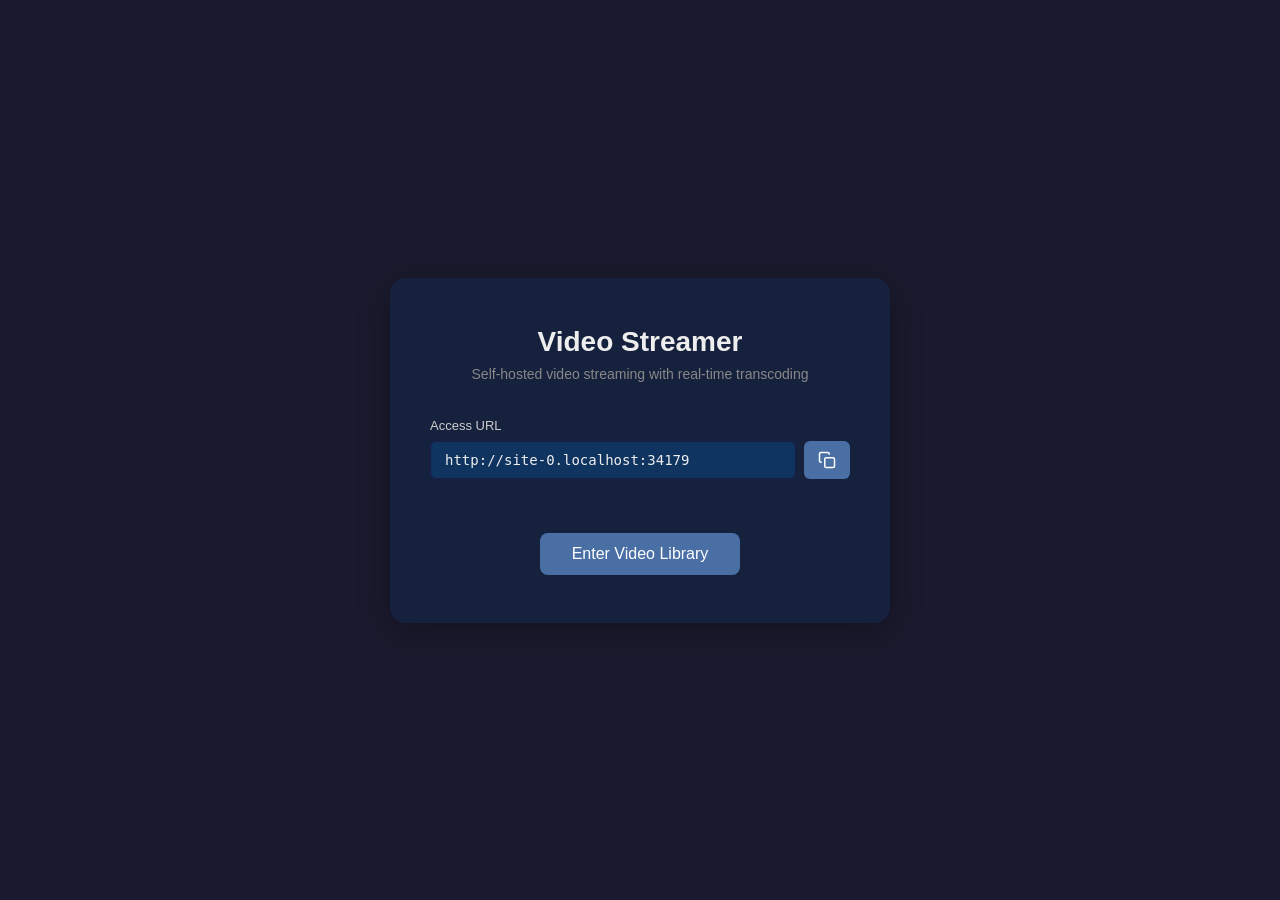
==== static/home.html @ 212e3b72 "feat: add landing page, sorting, and pagination - Add home page (/) with access URL display and copy" ====
<!DOCTYPE html>
<html lang="zh-CN">
<head>
    <meta charset="UTF-8">
    <meta name="viewport" content="width=device-width, initial-scale=1.0">
    <title>Video Streamer</title>
    <link rel="stylesheet" href="/static/style.css">
</head>
<body>
    <div class="home-container">
        <div class="home-card">
            <h1>Video Streamer</h1>
            <p class="subtitle">Self-hosted video streaming with real-time transcoding</p>

            <div class="url-section">
                <label>Access URL</label>
                <div class="url-row">
                    <input type="text" id="access-url" readonly>
                    <button id="copy-btn" onclick="copyUrl()" title="Copy">
                        <svg width="18" height="18" viewBox="0 0 24 24" fill="none" stroke="currentColor" stroke-width="2"><rect x="9" y="9" width="13" height="13" rx="2" ry="2"/><path d="M5 15H4a2 2 0 01-2-2V4a2 2 0 012-2h9a2 2 0 012 2v1"/></svg>
                    </button>
                </div>
                <span id="copy-msg" class="copy-msg"></span>
            </div>

            <a href="/library" class="enter-btn">Enter Video Library</a>
        </div>
    </div>

    <script>
        const url = window.location.origin;
        document.getElementById("access-url").value = url;

        async function copyUrl() {
            try {
                await navigator.clipboard.writeText(url);
                const msg = document.getElementById("copy-msg");
                msg.textContent = "Copied!";
                setTimeout(() => msg.textContent = "", 2000);
            } catch {
                const input = document.getElementById("access-url");
                input.select();
                document.execCommand("copy");
                const msg = document.getElementById("copy-msg");
                msg.textContent = "Copied!";
                setTimeout(() => msg.textContent = "", 2000);
            }
        }
    </script>
</body>
</html>
---- static/style.css ----
* {
    margin: 0;
    padding: 0;
    box-sizing: border-box;
}

body {
    font-family: -apple-system, BlinkMacSystemFont, "Segoe UI", Roboto, sans-serif;
    background: #1a1a2e;
    color: #eee;
    min-height: 100vh;
}

header {
    background: #16213e;
    padding: 16px 24px;
    display: flex;
    align-items: center;
    justify-content: space-between;
    box-shadow: 0 2px 8px rgba(0,0,0,0.3);
}

header h1 {
    font-size: 20px;
    font-weight: 600;
}

.header-right {
    display: flex;
    align-items: center;
    gap: 16px;
}

#status {
    font-size: 13px;
    color: #888;
}

#settings-btn {
    background: none;
    border: none;
    color: #aaa;
    cursor: pointer;
    padding: 6px;
    border-radius: 6px;
    display: flex;
    align-items: center;
    transition: color 0.2s, background 0.2s;
}

#settings-btn:hover {
    color: #fff;
    background: rgba(255,255,255,0.1);
}

main {
    max-width: 1400px;
    margin: 0 auto;
    padding: 24px;
}

.hidden {
    display: none !important;
}

.active {
    display: block;
}

/* Settings Panel */
#settings-overlay {
    position: fixed;
    inset: 0;
    background: rgba(0,0,0,0.5);
    z-index: 99;
}

#settings-panel {
    position: fixed;
    top: 0;
    right: 0;
    width: 400px;
    max-width: 90vw;
    height: 100vh;
    background: #16213e;
    z-index: 100;
    box-shadow: -4px 0 24px rgba(0,0,0,0.5);
    display: flex;
    flex-direction: column;
}

.settings-header {
    display: flex;
    align-items: center;
    justify-content: space-between;
    padding: 20px 24px;
    border-bottom: 1px solid #1a1a4e;
}

.settings-header h2 {
    font-size: 18px;
    font-weight: 600;
}

.close-btn {
    background: none;
    border: none;
    color: #aaa;
    font-size: 24px;
    cursor: pointer;
    padding: 0 4px;
    line-height: 1;
}

.close-btn:hover {
    color: #fff;
}

.settings-body {
    padding: 24px;
    display: flex;
    flex-direction: column;
    gap: 20px;
    overflow-y: auto;
}

.form-group {
    display: flex;
    flex-direction: column;
    gap: 6px;
}

.form-group label {
    font-size: 13px;
    font-weight: 500;
    color: #ccc;
}

.form-group input {
    background: #0f3460;
    border: 1px solid #1a1a4e;
    color: #eee;
    padding: 10px 12px;
    border-radius: 6px;
    font-size: 14px;
    font-family: monospace;
    outline: none;
    transition: border-color 0.2s;
}

.form-group input:focus {
    border-color: #4a6fa5;
}

.form-group .hint {
    font-size: 12px;
    color: #666;
}

.primary-btn {
    background: #4a6fa5;
    border: none;
    color: #fff;
    padding: 10px 20px;
    border-radius: 6px;
    font-size: 14px;
    font-weight: 500;
    cursor: pointer;
    transition: background 0.2s;
    align-self: flex-start;
}

.primary-btn:hover {
    background: #5a8fc5;
}

.primary-btn:disabled {
    opacity: 0.5;
    cursor: not-allowed;
}

#settings-msg {
    padding: 10px 14px;
    border-radius: 6px;
    font-size: 13px;
}

#settings-msg.success {
    background: #0f3460;
    color: #6fcf97;
}

#settings-msg.error {
    background: #3d1f1f;
    color: #e57373;
}

/* Video Grid */
#video-grid {
    display: grid;
    grid-template-columns: repeat(auto-fill, minmax(280px, 1fr));
    gap: 20px;
}

.video-card {
    background: #16213e;
    border-radius: 10px;
    overflow: hidden;
    cursor: pointer;
    transition: transform 0.2s, box-shadow 0.2s;
}

.video-card:hover {
    transform: translateY(-4px);
    box-shadow: 0 8px 24px rgba(0,0,0,0.4);
}

.video-card .thumb {
    width: 100%;
    aspect-ratio: 16/9;
    background: #0f3460;
    display: flex;
    align-items: center;
    justify-content: center;
    font-size: 48px;
    color: #555;
    position: relative;
    overflow: hidden;
}

.video-card .thumb img {
    width: 100%;
    height: 100%;
    object-fit: cover;
}

.video-card .info {
    padding: 12px 16px;
}

.video-card .info h3 {
    font-size: 14px;
    font-weight: 500;
    white-space: nowrap;
    overflow: hidden;
    text-overflow: ellipsis;
    margin-bottom: 6px;
}

.video-card .meta {
    font-size: 12px;
    color: #888;
    display: flex;
    gap: 12px;
}

.video-card .badge {
    position: absolute;
    top: 8px;
    right: 8px;
    background: rgba(0,0,0,0.7);
    padding: 2px 8px;
    border-radius: 4px;
    font-size: 12px;
}

#loading {
    text-align: center;
    padding: 60px;
    color: #666;
    font-size: 16px;
}

/* Player */
#back-btn {
    background: #16213e;
    border: 1px solid #333;
    color: #eee;
    padding: 8px 16px;
    border-radius: 6px;
    cursor: pointer;
    font-size: 14px;
    margin-bottom: 16px;
}

#back-btn:hover {
    background: #1a1a4e;
}

.player-wrapper {
    width: 100%;
    max-width: 1200px;
    margin: 0 auto;
    background: #000;
    border-radius: 8px;
    overflow: hidden;
}

#video-player {
    width: 100%;
    display: block;
}

#video-info {
    padding: 16px 0;
    font-size: 14px;
    color: #aaa;
}

#quality-selector {
    padding: 8px 0;
    display: flex;
    align-items: center;
    gap: 10px;
}

#quality-selector label {
    font-size: 14px;
    color: #aaa;
}

#quality-select {
    background: #16213e;
    color: #eee;
    border: 1px solid #333;
    padding: 6px 12px;
    border-radius: 6px;
    font-size: 14px;
}

/* Header left */
.header-left {
    display: flex;
    align-items: center;
    gap: 12px;
}

.header-home {
    color: #aaa;
    display: flex;
    align-items: center;
    padding: 6px;
    border-radius: 6px;
    transition: color 0.2s, background 0.2s;
}

.header-home:hover {
    color: #fff;
    background: rgba(255,255,255,0.1);
}

/* Home Page */
.home-container {
    display: flex;
    align-items: center;
    justify-content: center;
    min-height: 100vh;
    padding: 24px;
}

.home-card {
    background: #16213e;
    border-radius: 16px;
    padding: 48px 40px;
    max-width: 500px;
    width: 100%;
    text-align: center;
    box-shadow: 0 8px 32px rgba(0,0,0,0.3);
}

.home-card h1 {
    font-size: 28px;
    font-weight: 700;
    margin-bottom: 8px;
}

.home-card .subtitle {
    color: #888;
    font-size: 14px;
    margin-bottom: 36px;
}

.url-section {
    margin-bottom: 32px;
    text-align: left;
}

.url-section label {
    display: block;
    font-size: 13px;
    font-weight: 500;
    color: #ccc;
    margin-bottom: 8px;
}

.url-row {
    display: flex;
    gap: 8px;
}

.url-row input {
    flex: 1;
    background: #0f3460;
    border: 1px solid #1a1a4e;
    color: #eee;
    padding: 10px 14px;
    border-radius: 6px;
    font-size: 14px;
    font-family: monospace;
    outline: none;
}

.url-row button {
    background: #4a6fa5;
    border: none;
    color: #fff;
    padding: 10px 14px;
    border-radius: 6px;
    cursor: pointer;
    display: flex;
    align-items: center;
    transition: background 0.2s;
}

.url-row button:hover {
    background: #5a8fc5;
}

.copy-msg {
    display: block;
    font-size: 12px;
    color: #6fcf97;
    margin-top: 6px;
    height: 16px;
}

.enter-btn {
    display: inline-block;
    background: #4a6fa5;
    color: #fff;
    text-decoration: none;
    padding: 12px 32px;
    border-radius: 8px;
    font-size: 16px;
    font-weight: 500;
    transition: background 0.2s;
}

.enter-btn:hover {
    background: #5a8fc5;
}

/* Toolbar */
.toolbar {
    display: flex;
    align-items: center;
    justify-content: space-between;
    margin-bottom: 20px;
    gap: 16px;
    flex-wrap: wrap;
}

.sort-group {
    display: flex;
    align-items: center;
    gap: 8px;
}

.sort-group label {
    font-size: 13px;
    color: #aaa;
}

.sort-group select,
#quality-select {
    background: #16213e;
    color: #eee;
    border: 1px solid #333;
    padding: 6px 12px;
    border-radius: 6px;
    font-size: 14px;
    outline: none;
}

.page-info {
    font-size: 13px;
    color: #888;
}

/* Pagination */
.pagination {
    display: flex;
    align-items: center;
    justify-content: center;
    gap: 6px;
    padding: 24px 0;
}

.pagination button {
    background: #16213e;
    border: 1px solid #333;
    color: #eee;
    padding: 8px 14px;
    border-radius: 6px;
    cursor: pointer;
    font-size: 14px;
    transition: background 0.2s;
    min-width: 40px;
}

.pagination button:hover:not(:disabled) {
    background: #1a1a4e;
}

.pagination button.active {
    background: #4a6fa5;
    border-color: #4a6fa5;
}

.pagination button:disabled {
    opacity: 0.3;
    cursor: not-allowed;
}

.pagination .dots {
    color: #666;
    padding: 0 4px;
}

/* Responsive */
@media (max-width: 768px) {
    main {
        padding: 12px;
    }
    #video-grid {
        grid-template-columns: repeat(auto-fill, minmax(200px, 1fr));
        gap: 12px;
    }
    .home-card {
        padding: 32px 24px;
    }
    .toolbar {
        flex-direction: column;
        align-items: flex-start;
    }
}
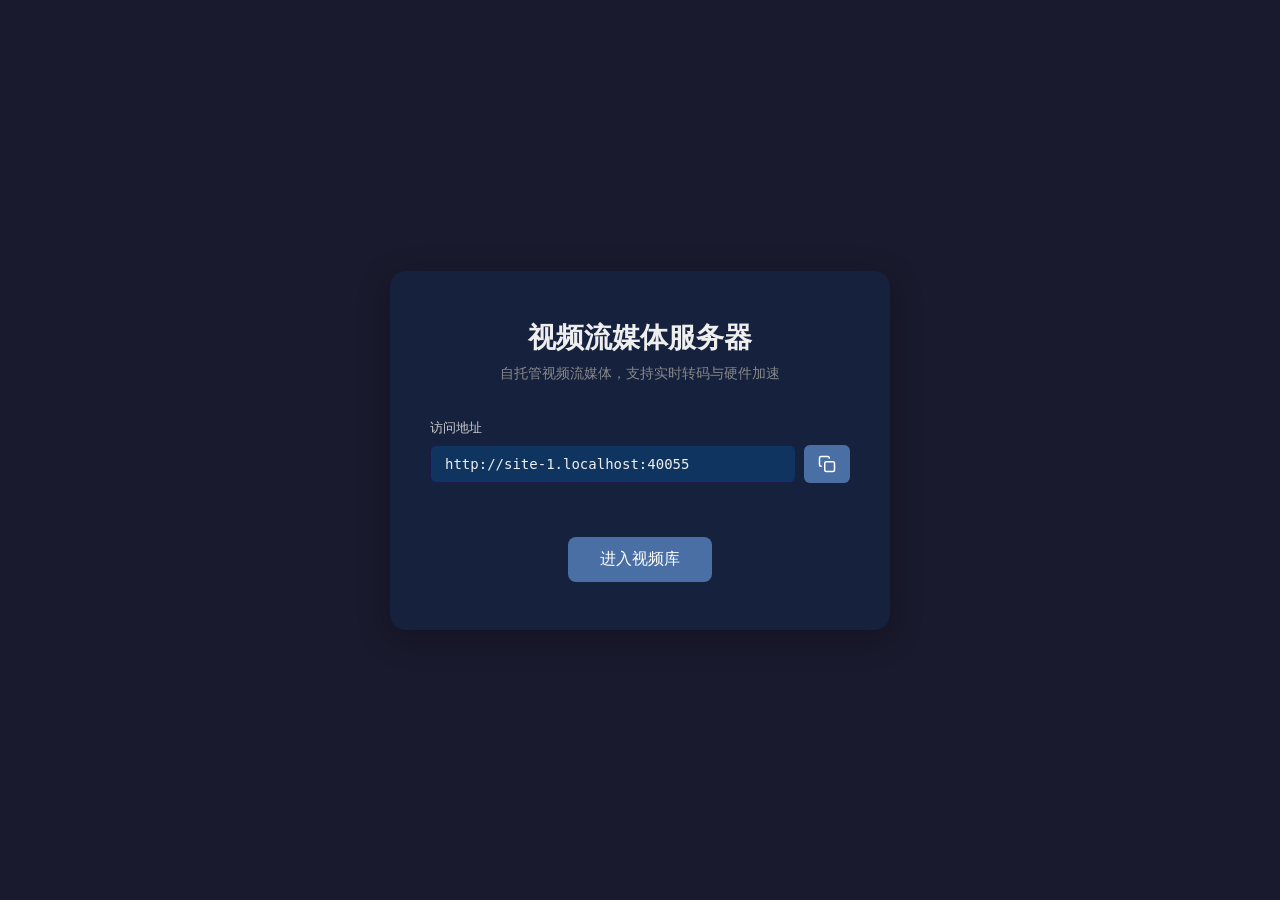
==== commit b713e739: "feat: add Chinese language support Co-Authored-By: Claude Opus 4.7 <noreply@anthropic.com>" ====
--- a/static/home.html
+++ b/static/home.html
@@ -3,27 +3,27 @@
 <head>
     <meta charset="UTF-8">
     <meta name="viewport" content="width=device-width, initial-scale=1.0">
-    <title>Video Streamer</title>
+    <title>视频流媒体服务器</title>
     <link rel="stylesheet" href="/static/style.css">
 </head>
 <body>
     <div class="home-container">
         <div class="home-card">
-            <h1>Video Streamer</h1>
-            <p class="subtitle">Self-hosted video streaming with real-time transcoding</p>
+            <h1>视频流媒体服务器</h1>
+            <p class="subtitle">自托管视频流媒体，支持实时转码与硬件加速</p>
 
             <div class="url-section">
-                <label>Access URL</label>
+                <label>访问地址</label>
                 <div class="url-row">
                     <input type="text" id="access-url" readonly>
-                    <button id="copy-btn" onclick="copyUrl()" title="Copy">
+                    <button id="copy-btn" onclick="copyUrl()" title="复制">
                         <svg width="18" height="18" viewBox="0 0 24 24" fill="none" stroke="currentColor" stroke-width="2"><rect x="9" y="9" width="13" height="13" rx="2" ry="2"/><path d="M5 15H4a2 2 0 01-2-2V4a2 2 0 012-2h9a2 2 0 012 2v1"/></svg>
                     </button>
                 </div>
                 <span id="copy-msg" class="copy-msg"></span>
             </div>
 
-            <a href="/library" class="enter-btn">Enter Video Library</a>
+            <a href="/library" class="enter-btn">进入视频库</a>
         </div>
     </div>
 
@@ -35,14 +35,14 @@
             try {
                 await navigator.clipboard.writeText(url);
                 const msg = document.getElementById("copy-msg");
-                msg.textContent = "Copied!";
+                msg.textContent = "已复制!";
                 setTimeout(() => msg.textContent = "", 2000);
             } catch {
                 const input = document.getElementById("access-url");
                 input.select();
                 document.execCommand("copy");
                 const msg = document.getElementById("copy-msg");
-                msg.textContent = "Copied!";
+                msg.textContent = "已复制!";
                 setTimeout(() => msg.textContent = "", 2000);
             }
         }
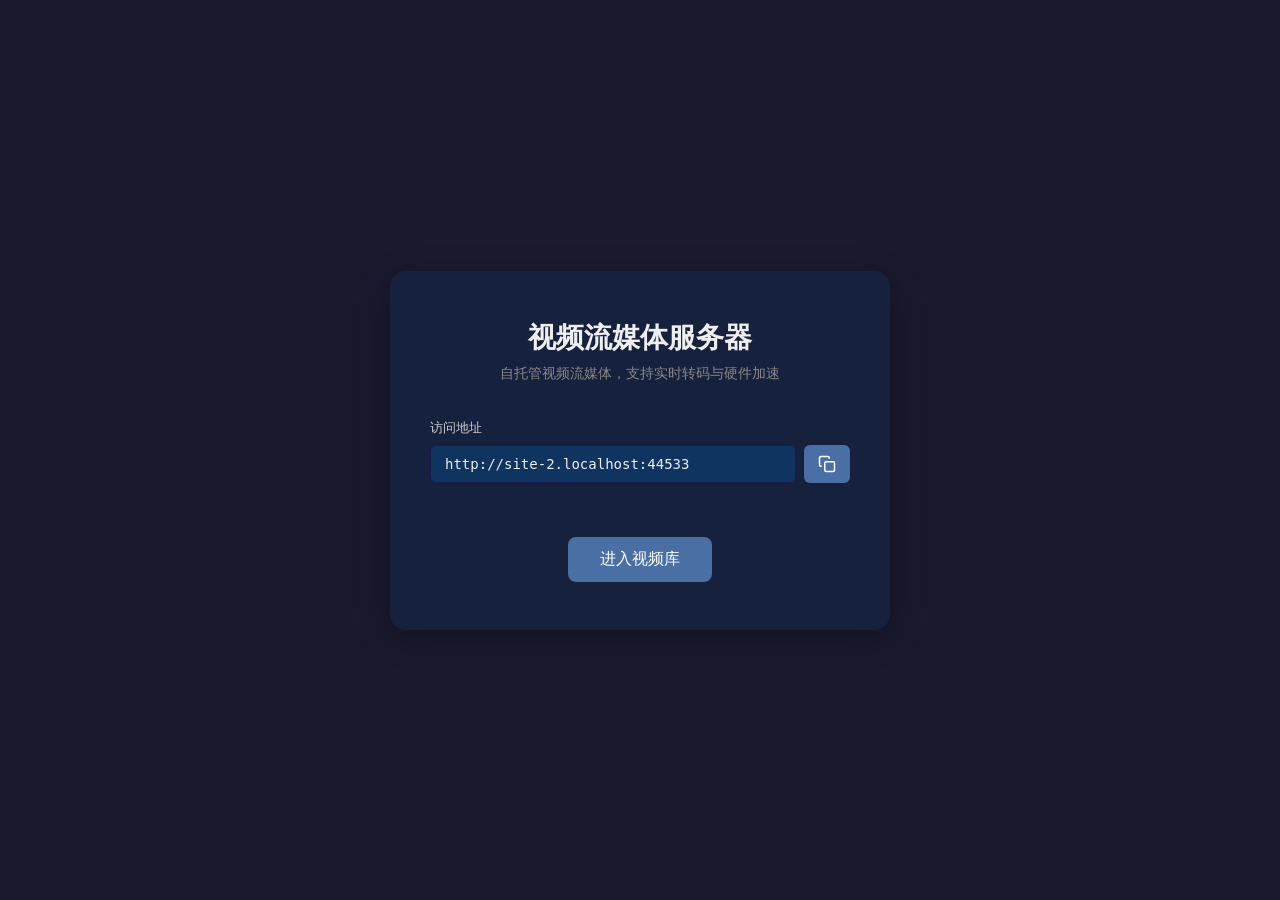
==== commit 04fe724c: "feat: add favicon Co-Authored-By: Claude Opus 4.7 <noreply@anthropic.com>" ====
--- a/static/home.html
+++ b/static/home.html
@@ -4,6 +4,7 @@
     <meta charset="UTF-8">
     <meta name="viewport" content="width=device-width, initial-scale=1.0">
     <title>视频流媒体服务器</title>
+    <link rel="icon" href="/static/favicon.svg" type="image/svg+xml">
     <link rel="stylesheet" href="/static/style.css">
 </head>
 <body>
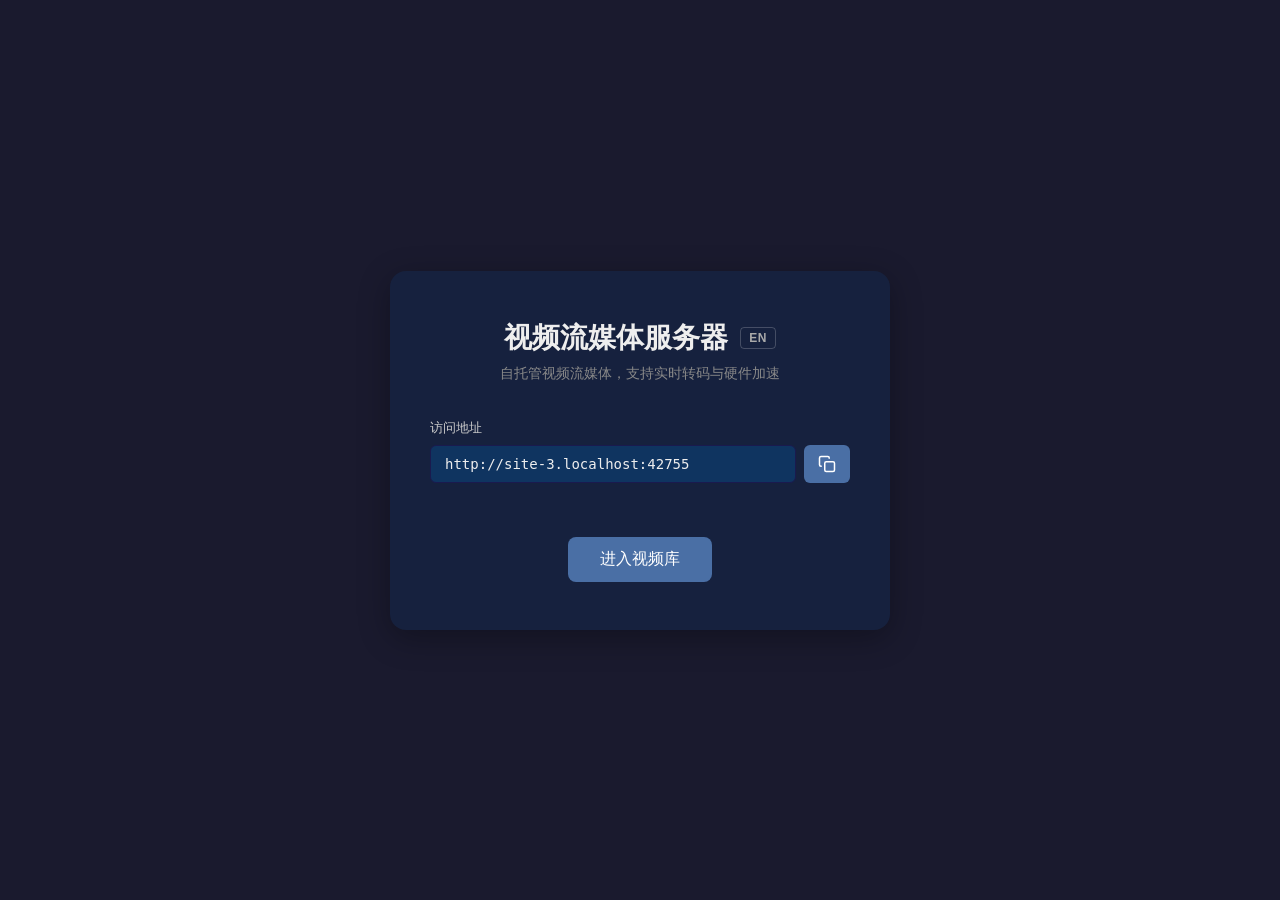
==== commit c222d26f: "feat: bilingual i18n for home page Co-Authored-By: Claude Opus 4.7 <noreply@anthropic.com>" ====
--- a/static/home.html
+++ b/static/home.html
@@ -3,32 +3,72 @@
 <head>
     <meta charset="UTF-8">
     <meta name="viewport" content="width=device-width, initial-scale=1.0">
-    <title>视频流媒体服务器</title>
+    <title data-i18n="pageTitle">视频流媒体服务器</title>
     <link rel="icon" href="/static/favicon.svg" type="image/svg+xml">
     <link rel="stylesheet" href="/static/style.css">
 </head>
 <body>
     <div class="home-container">
         <div class="home-card">
-            <h1>视频流媒体服务器</h1>
-            <p class="subtitle">自托管视频流媒体，支持实时转码与硬件加速</p>
+            <div class="home-header-row">
+                <h1 data-i18n="title">视频流媒体服务器</h1>
+                <button id="lang-btn" class="lang-btn" onclick="toggleLang()">EN</button>
+            </div>
+            <p class="subtitle" data-i18n="subtitle">自托管视频流媒体，支持实时转码与硬件加速</p>
 
             <div class="url-section">
-                <label>访问地址</label>
+                <label data-i18n="accessUrl">访问地址</label>
                 <div class="url-row">
                     <input type="text" id="access-url" readonly>
-                    <button id="copy-btn" onclick="copyUrl()" title="复制">
+                    <button id="copy-btn" onclick="copyUrl()" title="Copy">
                         <svg width="18" height="18" viewBox="0 0 24 24" fill="none" stroke="currentColor" stroke-width="2"><rect x="9" y="9" width="13" height="13" rx="2" ry="2"/><path d="M5 15H4a2 2 0 01-2-2V4a2 2 0 012-2h9a2 2 0 012 2v1"/></svg>
                     </button>
                 </div>
                 <span id="copy-msg" class="copy-msg"></span>
             </div>
 
-            <a href="/library" class="enter-btn">进入视频库</a>
+            <a href="/library" class="enter-btn" data-i18n="enter">进入视频库</a>
         </div>
     </div>
 
     <script>
+        const _i18n = {
+            zh: {
+                pageTitle: "视频流媒体服务器",
+                title: "视频流媒体服务器",
+                subtitle: "自托管视频流媒体，支持实时转码与硬件加速",
+                accessUrl: "访问地址",
+                enter: "进入视频库",
+                copied: "已复制!",
+            },
+            en: {
+                pageTitle: "Video Streamer",
+                title: "Video Streamer",
+                subtitle: "Self-hosted video streaming with real-time transcoding & hardware acceleration",
+                accessUrl: "Access URL",
+                enter: "Enter Video Library",
+                copied: "Copied!",
+            },
+        };
+
+        let _lang = localStorage.getItem("lang") || "zh";
+
+        function t(key) { return _i18n[_lang]?.[key] || _i18n.zh[key] || key; }
+
+        function _applyLang() {
+            document.documentElement.lang = _lang === "zh" ? "zh-CN" : "en";
+            document.querySelectorAll("[data-i18n]").forEach(el => el.textContent = t(el.dataset.i18n));
+            document.getElementById("lang-btn").textContent = _lang === "zh" ? "EN" : "中文";
+        }
+
+        function toggleLang() {
+            _lang = _lang === "zh" ? "en" : "zh";
+            localStorage.setItem("lang", _lang);
+            _applyLang();
+        }
+
+        _applyLang();
+
         const url = window.location.origin;
         document.getElementById("access-url").value = url;
 
@@ -36,14 +76,14 @@
             try {
                 await navigator.clipboard.writeText(url);
                 const msg = document.getElementById("copy-msg");
-                msg.textContent = "已复制!";
+                msg.textContent = t("copied");
                 setTimeout(() => msg.textContent = "", 2000);
             } catch {
                 const input = document.getElementById("access-url");
                 input.select();
                 document.execCommand("copy");
                 const msg = document.getElementById("copy-msg");
-                msg.textContent = "已复制!";
+                msg.textContent = t("copied");
                 setTimeout(() => msg.textContent = "", 2000);
             }
         }
--- a/static/style.css
+++ b/static/style.css
@@ -51,6 +51,25 @@
 #settings-btn:hover {
     color: #fff;
     background: rgba(255,255,255,0.1);
+}
+
+.lang-btn {
+    background: none;
+    border: 1px solid rgba(255,255,255,0.2);
+    color: #aaa;
+    cursor: pointer;
+    padding: 3px 8px;
+    border-radius: 4px;
+    font-size: 12px;
+    font-weight: 600;
+    letter-spacing: 0.5px;
+    transition: color 0.2s, background 0.2s, border-color 0.2s;
+}
+
+.lang-btn:hover {
+    color: #fff;
+    background: rgba(255,255,255,0.1);
+    border-color: rgba(255,255,255,0.4);
 }
 
 main {
@@ -152,9 +171,80 @@
     border-color: #4a6fa5;
 }
 
+.form-group select {
+    background: #0f3460;
+    border: 1px solid #1a1a4e;
+    color: #eee;
+    padding: 10px 12px;
+    border-radius: 6px;
+    font-size: 14px;
+    outline: none;
+    transition: border-color 0.2s;
+}
+
+.form-group select:focus {
+    border-color: #4a6fa5;
+}
+
 .form-group .hint {
     font-size: 12px;
     color: #666;
+}
+
+.dir-row {
+    display: flex;
+    gap: 6px;
+    margin-bottom: 6px;
+    align-items: center;
+}
+
+.dir-row input {
+    flex: 1;
+    background: #0f3460;
+    border: 1px solid #1a1a4e;
+    color: #eee;
+    padding: 8px 10px;
+    border-radius: 6px;
+    font-size: 13px;
+    font-family: monospace;
+    outline: none;
+}
+
+.dir-row input:focus {
+    border-color: #4a6fa5;
+}
+
+.dir-remove-btn {
+    background: #e74c3c;
+    color: #fff;
+    border: none;
+    border-radius: 4px;
+    cursor: pointer;
+    padding: 6px 10px;
+    font-size: 14px;
+    flex-shrink: 0;
+}
+
+.dir-remove-btn:hover {
+    background: #c0392b;
+}
+
+.add-dir-btn {
+    background: none;
+    border: 1px dashed #555;
+    color: #888;
+    padding: 8px 12px;
+    border-radius: 6px;
+    cursor: pointer;
+    width: 100%;
+    margin-top: 4px;
+    font-size: 13px;
+    transition: border-color 0.2s, color 0.2s;
+}
+
+.add-dir-btn:hover {
+    border-color: #4a6fa5;
+    color: #aaa;
 }
 
 .primary-btn {
@@ -264,6 +354,74 @@
     font-size: 12px;
 }
 
+.video-card .cache-progress {
+    position: absolute;
+    bottom: 0;
+    left: 0;
+    right: 0;
+    height: 4px;
+    background: rgba(0,0,0,0.5);
+}
+
+.video-card .cache-progress-bar {
+    height: 100%;
+    background: #4a6fa5;
+    width: 0%;
+    transition: width 0.5s;
+}
+
+.video-card .cache-progress-bar.done {
+    background: #6fcf97;
+}
+
+.video-card .cache-progress-bar.error {
+    background: #e57373;
+}
+
+.video-card .cache-progress-bar.paused {
+    background: #f0a500;
+}
+
+.video-card .cache-pause-btn {
+    position: absolute;
+    bottom: 6px;
+    right: 6px;
+    width: 28px;
+    height: 28px;
+    background: rgba(0,0,0,0.7);
+    border: none;
+    border-radius: 50%;
+    color: #fff;
+    cursor: pointer;
+    display: flex;
+    align-items: center;
+    justify-content: center;
+    padding: 0;
+    transition: background 0.2s;
+    z-index: 2;
+}
+
+.video-card .cache-pause-btn:hover {
+    background: rgba(0,0,0,0.9);
+}
+
+.video-card .cache-pause-btn svg {
+    width: 14px;
+    height: 14px;
+}
+
+.video-card .cache-pct {
+    position: absolute;
+    bottom: 8px;
+    left: 8px;
+    background: rgba(0,0,0,0.7);
+    padding: 2px 8px;
+    border-radius: 4px;
+    font-size: 12px;
+    color: #fff;
+    display: none;
+}
+
 #loading {
     text-align: center;
     padding: 60px;
@@ -288,17 +446,21 @@
 }
 
 .player-wrapper {
+    position: relative;
     width: 100%;
     max-width: 1200px;
     margin: 0 auto;
     background: #000;
     border-radius: 8px;
     overflow: hidden;
+    aspect-ratio: 16 / 9;
 }
 
 #video-player {
     width: 100%;
+    height: 100%;
     display: block;
+    object-fit: contain;
 }
 
 #video-info {
@@ -317,6 +479,229 @@
 #quality-selector label {
     font-size: 14px;
     color: #aaa;
+}
+
+/* Custom Controls */
+.custom-controls {
+    position: absolute;
+    bottom: 0;
+    left: 0;
+    right: 0;
+    display: flex;
+    align-items: center;
+    gap: 12px;
+    padding: 8px 16px;
+    background: linear-gradient(transparent, rgba(0,0,0,0.7));
+    opacity: 0;
+    transition: opacity 0.3s;
+    z-index: 3;
+}
+
+.player-wrapper:hover .custom-controls,
+.custom-controls.force-visible {
+    opacity: 1;
+}
+
+/* 触摸设备始终显示控件 */
+@media (hover: none) {
+    .custom-controls {
+        opacity: 1;
+    }
+}
+
+/* 原生控件模式（Safari <17）：隐藏自定义控件 */
+.native-controls-mode .custom-controls {
+    display: none !important;
+}
+
+.ctrl-btn {
+    background: none;
+    border: none;
+    color: #fff;
+    cursor: pointer;
+    padding: 4px;
+    display: flex;
+    align-items: center;
+    justify-content: center;
+    border-radius: 4px;
+    transition: background 0.2s;
+}
+
+.ctrl-btn:hover {
+    background: rgba(255,255,255,0.15);
+}
+
+.ctrl-time {
+    font-size: 13px;
+    color: #ccc;
+    white-space: nowrap;
+    font-variant-numeric: tabular-nums;
+    min-width: 100px;
+    text-align: center;
+}
+
+/* Progress Bar */
+.progress-container {
+    flex: 1;
+    height: 24px;
+    display: flex;
+    align-items: center;
+    cursor: pointer;
+    padding: 0 8px;
+    position: relative;
+}
+
+.progress-tooltip {
+    position: absolute;
+    bottom: 100%;
+    left: 0;
+    transform: translateX(-50%);
+    pointer-events: none;
+    opacity: 0;
+    transition: opacity 0.15s;
+    margin-bottom: 8px;
+    display: flex;
+    flex-direction: column;
+    align-items: center;
+}
+
+.progress-container:hover .progress-tooltip,
+.progress-container.touch-active .progress-tooltip {
+    opacity: 1;
+}
+
+.tooltip-thumb {
+    width: 160px;
+    height: 90px;
+    border-radius: 4px;
+    overflow: hidden;
+    background: #000;
+    background-size: auto;
+    background-repeat: no-repeat;
+    box-shadow: 0 2px 8px rgba(0,0,0,0.5);
+    display: none;
+}
+
+.tooltip-thumb.active {
+    display: block;
+}
+
+.tooltip-time {
+    font-size: 12px;
+    color: #fff;
+    background: rgba(0,0,0,0.85);
+    padding: 2px 8px;
+    border-radius: 3px;
+    white-space: nowrap;
+    font-variant-numeric: tabular-nums;
+    margin-top: 3px;
+}
+
+.progress-track {
+    width: 100%;
+    height: 4px;
+    background: rgba(255,255,255,0.15);
+    border-radius: 2px;
+    position: relative;
+    transition: height 0.15s;
+}
+
+.progress-container:hover .progress-track,
+.progress-container.touch-active .progress-track {
+    height: 8px;
+}
+
+.progress-transcoded {
+    position: absolute;
+    top: 0;
+    left: 0;
+    height: 100%;
+    background: rgba(46, 204, 113, 0.4);
+    border-radius: 2px;
+    pointer-events: none;
+    width: 0;
+}
+
+.progress-buffered {
+    position: absolute;
+    top: 0;
+    left: 0;
+    height: 100%;
+    background: rgba(52, 152, 219, 0.5);
+    border-radius: 2px;
+    pointer-events: none;
+    width: 0;
+}
+
+.progress-played {
+    position: absolute;
+    top: 0;
+    left: 0;
+    height: 100%;
+    background: #fff;
+    border-radius: 2px;
+    pointer-events: none;
+    width: 0;
+}
+
+.progress-handle {
+    position: absolute;
+    top: 50%;
+    width: 14px;
+    height: 14px;
+    background: #fff;
+    border-radius: 50%;
+    transform: translate(-50%, -50%);
+    left: 0;
+    opacity: 0;
+    transition: opacity 0.15s;
+    pointer-events: none;
+}
+
+.progress-container:hover .progress-handle,
+.progress-container.touch-active .progress-handle {
+    opacity: 1;
+}
+
+/* Pre-transcode Status */
+.pretranscode-status {
+    padding: 8px 16px;
+    margin: 8px 0;
+    font-size: 13px;
+    color: #aaa;
+    background: rgba(46, 204, 113, 0.08);
+    border: 1px solid rgba(46, 204, 113, 0.2);
+    border-radius: 6px;
+    display: flex;
+    align-items: center;
+    gap: 8px;
+}
+
+.pretranscode-status .mini-spinner {
+    width: 12px;
+    height: 12px;
+    border: 2px solid rgba(46, 204, 113, 0.3);
+    border-top-color: #2ecc71;
+    border-radius: 50%;
+    animation: spin 0.8s linear infinite;
+}
+
+@keyframes spin {
+    to { transform: rotate(360deg); }
+}
+
+/* Player controls row */
+.player-controls {
+    display: flex;
+    align-items: center;
+    justify-content: space-between;
+    gap: 16px;
+}
+
+#clear-cache-btn {
+    font-size: 13px;
+    padding: 6px 14px;
+    border: 1px solid #5a2a2a;
 }
 
 #quality-select {
@@ -368,10 +753,18 @@
     box-shadow: 0 8px 32px rgba(0,0,0,0.3);
 }
 
+.home-header-row {
+    display: flex;
+    align-items: center;
+    justify-content: center;
+    gap: 12px;
+    margin-bottom: 8px;
+}
+
 .home-card h1 {
     font-size: 28px;
     font-weight: 700;
-    margin-bottom: 8px;
+    margin-bottom: 0;
 }
 
 .home-card .subtitle {
@@ -460,6 +853,62 @@
     flex-wrap: wrap;
 }
 
+.toolbar-left {
+    display: flex;
+    align-items: center;
+    gap: 12px;
+    flex-wrap: wrap;
+}
+
+.search-box {
+    position: relative;
+    display: flex;
+    align-items: center;
+}
+
+.search-box .search-icon {
+    position: absolute;
+    left: 10px;
+    color: #666;
+    pointer-events: none;
+}
+
+.search-box input {
+    background: #16213e;
+    border: 1px solid #333;
+    color: #eee;
+    padding: 6px 30px 6px 32px;
+    border-radius: 6px;
+    font-size: 13px;
+    width: 200px;
+    outline: none;
+    transition: border-color 0.2s;
+}
+
+.search-box input:focus {
+    border-color: #4a9eff;
+}
+
+.search-box input::placeholder {
+    color: #666;
+}
+
+.search-clear {
+    position: absolute;
+    right: 6px;
+    background: none;
+    border: none;
+    color: #888;
+    cursor: pointer;
+    font-size: 16px;
+    line-height: 1;
+    padding: 2px 4px;
+}
+
+.search-clear:hover {
+    color: #eee;
+}
+
 .sort-group {
     display: flex;
     align-items: center;
@@ -525,6 +974,176 @@
 .pagination .dots {
     color: #666;
     padding: 0 4px;
+}
+
+/* Cache buttons */
+.cache-btn {
+    background: #0f3460;
+    border: 1px solid #1a1a4e;
+    color: #6fcf97;
+    padding: 6px 14px;
+    border-radius: 6px;
+    cursor: pointer;
+    font-size: 13px;
+    white-space: nowrap;
+    transition: background 0.2s;
+}
+
+.cache-btn:hover {
+    background: #1a1a4e;
+}
+
+.cache-btn-stop {
+    color: #e57373;
+}
+
+/* Batch progress */
+.batch-progress {
+    background: #16213e;
+    border-radius: 8px;
+    padding: 14px 18px;
+    margin-bottom: 20px;
+}
+
+.batch-info {
+    display: flex;
+    justify-content: space-between;
+    font-size: 13px;
+    color: #aaa;
+    margin-bottom: 10px;
+}
+
+.progress-bar {
+    height: 6px;
+    background: #0f3460;
+    border-radius: 3px;
+    overflow: hidden;
+}
+
+.progress-fill {
+    height: 100%;
+    background: #4a6fa5;
+    border-radius: 3px;
+    width: 0%;
+    transition: width 0.3s;
+}
+
+/* Disk warning */
+.disk-warning {
+    background: #3d1f1f;
+    border: 1px solid #5a2a2a;
+    border-radius: 8px;
+    padding: 12px 18px;
+    margin-bottom: 20px;
+    font-size: 13px;
+    color: #e57373;
+}
+
+/* Modal */
+.modal-overlay {
+    position: fixed;
+    inset: 0;
+    background: rgba(0,0,0,0.6);
+    z-index: 99;
+}
+
+.modal {
+    position: fixed;
+    top: 50%;
+    left: 50%;
+    transform: translate(-50%, -50%);
+    background: #16213e;
+    border-radius: 12px;
+    width: 440px;
+    max-width: 90vw;
+    z-index: 100;
+    box-shadow: 0 12px 40px rgba(0,0,0,0.5);
+}
+
+.modal-header {
+    display: flex;
+    align-items: center;
+    justify-content: space-between;
+    padding: 18px 24px;
+    border-bottom: 1px solid #1a1a4e;
+}
+
+.modal-header h3 {
+    font-size: 16px;
+    font-weight: 600;
+}
+
+.modal-body {
+    padding: 24px;
+}
+
+.modal-body p {
+    font-size: 14px;
+    color: #ccc;
+    margin-bottom: 20px;
+    line-height: 1.6;
+}
+
+.modal-actions {
+    display: flex;
+    gap: 10px;
+    margin-bottom: 16px;
+}
+
+.secondary-btn {
+    background: #0f3460;
+    border: 1px solid #1a1a4e;
+    color: #eee;
+    padding: 10px 20px;
+    border-radius: 6px;
+    font-size: 14px;
+    cursor: pointer;
+    transition: background 0.2s;
+}
+
+.secondary-btn:hover {
+    background: #1a1a4e;
+}
+
+#cache-modal-expand .form-group {
+    margin-bottom: 16px;
+}
+
+#cache-modal-msg2 {
+    padding: 10px 14px;
+    border-radius: 6px;
+    font-size: 13px;
+    margin-top: 12px;
+}
+
+/* Loading overlay */
+.loading-spinner {
+    position: fixed;
+    top: 50%;
+    left: 50%;
+    transform: translate(-50%, -50%);
+    text-align: center;
+    color: #eee;
+    z-index: 101;
+}
+
+.spinner {
+    width: 40px;
+    height: 40px;
+    border: 4px solid rgba(255,255,255,0.2);
+    border-top-color: #4a6fa5;
+    border-radius: 50%;
+    margin: 0 auto 16px;
+    animation: spin 0.8s linear infinite;
+}
+
+@keyframes spin {
+    to { transform: rotate(360deg); }
+}
+
+.loading-spinner p {
+    font-size: 14px;
+    color: #aaa;
 }
 
 /* Responsive */
